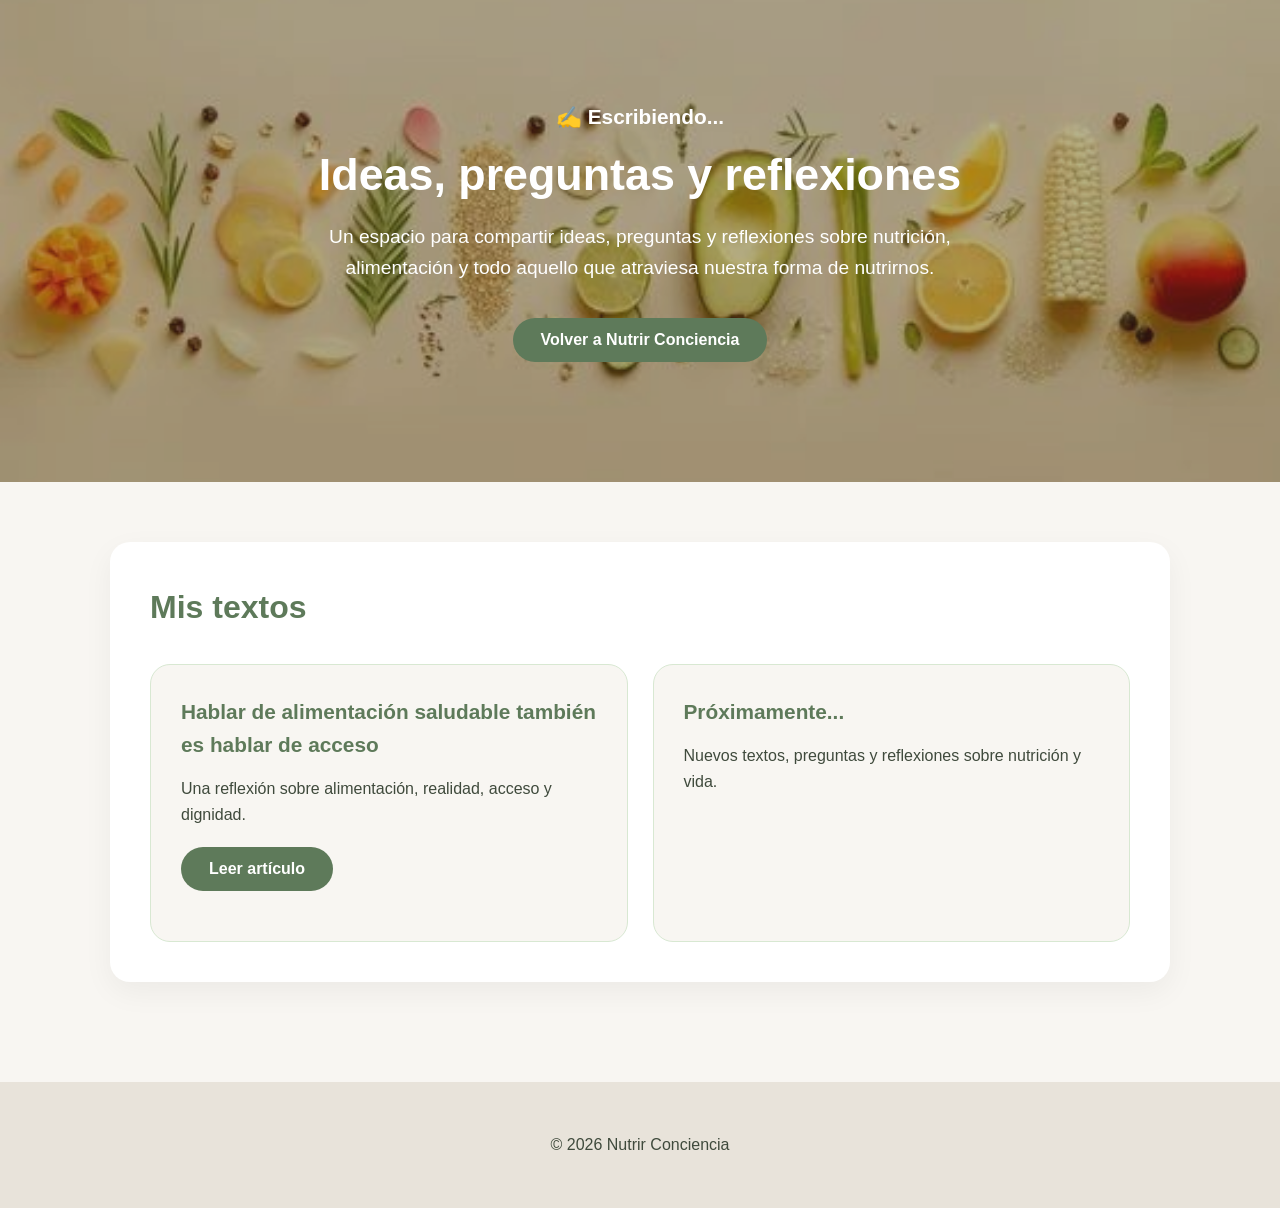
==== blog.html @ a0d84ddb "Create blog.html" ====
<!DOCTYPE html>
<html lang="es">

<head>
    <meta charset="UTF-8">
    <meta name="viewport" content="width=device-width, initial-scale=1.0">

    <title>Escribiendo... | Nutrir Conciencia</title>

    <meta name="description" content="Ideas, preguntas y reflexiones sobre nutrición, alimentación y todo aquello que atraviesa nuestra forma de nutrirnos.">

    <link rel="stylesheet" href="styles.css">
</head>

<body>

<header>

    <p class="bienvenida">
        ✍️ Escribiendo...
    </p>

    <h1>
        Ideas, preguntas y reflexiones
    </h1>

    <p>
        Un espacio para compartir ideas, preguntas y reflexiones sobre nutrición,
        alimentación y todo aquello que atraviesa nuestra forma de nutrirnos.
    </p>

    <a href="index.html" class="boton">
        Volver a Nutrir Conciencia
    </a>

</header>


<main>

    <section class="blog">

        <h2>Mis textos</h2>

        <div class="tarjetas">

            <div class="tarjeta">

                <h3>
                    Hablar de alimentación saludable también es hablar de acceso
                </h3>

                <p>
                    Una reflexión sobre alimentación, realidad, acceso y dignidad.
                </p>

                <a href="#" class="boton">
                    Leer artículo
                </a>

            </div>


            <div class="tarjeta">

                <h3>
                    Próximamente...
                </h3>

                <p>
                    Nuevos textos, preguntas y reflexiones sobre nutrición y vida.
                </p>

            </div>

        </div>

    </section>

</main>


<footer>

    <p>
        © 2026 Nutrir Conciencia
    </p>

</footer>


</body>

</html>
---- styles.css ----
* {
    margin: 0;
    padding: 0;
    box-sizing: border-box;
}

body {
    font-family: Arial, Helvetica, sans-serif;
    background: #F8F6F2;
    color: #3F4A3C;
    line-height: 1.6;
}


/* =========================
   PORTADA
========================= */

header {
    position: relative;
    background-image: url("fondo-portada.jpg");
    background-size: cover;
    background-position: center;
    background-repeat: no-repeat;
    text-align: center;
    padding: 100px 20px;
    color: white;
}

header::before {
    content: "";
    position: absolute;
    inset: 0;
    background: rgba(40, 55, 40, 0.35);
    z-index: 0;
}

header > * {
    position: relative;
    z-index: 1;
}


/* =========================
   FOTO DE PERFIL
========================= */

.foto-perfil {
    width: 180px;
    height: 180px;
    object-fit: cover;
    border-radius: 50%;
    display: block;
    margin: 0 auto 20px;
    border: 6px solid white;
    box-shadow: 0 10px 25px rgba(0, 0, 0, 0.15);
}


/* =========================
   PORTADA - TEXTO
========================= */

header h1 {
    font-size: 2.8rem;
    max-width: 850px;
    margin: 15px auto 20px;
    line-height: 1.2;
}

header p {
    font-size: 1.2rem;
    max-width: 700px;
    margin: 0 auto 15px;
}

.bienvenida {
    font-weight: bold;
    font-size: 1.3rem;
}


/* =========================
   BOTONES
========================= */

.boton {
    display: inline-block;
    padding: 13px 28px;
    margin: 20px auto;
    border-radius: 30px;
    line-height: normal;
    background: #5E7A5A;
    color: white;
    text-decoration: none;
    font-weight: bold;
    transition: 0.3s ease;
}

.boton:hover {
    background: #496146;
    transform: translateY(-2px);
}

a {
    text-decoration: none;
}


/* =========================
   CONTENIDO
========================= */

main {
    max-width: 1100px;
    margin: auto;
    padding: 60px 20px;
}


/* =========================
   SECCIONES
========================= */

section {
    background: white;
    margin-bottom: 40px;
    padding: 40px;
    border-radius: 20px;
    box-shadow: 0 10px 30px rgba(0, 0, 0, 0.05);
}

section h2 {
    color: #5E7A5A;
    margin-bottom: 20px;
    font-size: 2rem;
}

section p {
    font-size: 1.1rem;
}


/* =========================
   TARJETAS
========================= */

.tarjetas {
    display: grid;
    grid-template-columns: repeat(auto-fit, minmax(250px, 1fr));
    gap: 25px;
    margin-top: 30px;
}

.tarjeta {
    background: #F8F6F2;
    padding: 30px;
    border-radius: 20px;
    border: 1px solid #D8E8D2;
}

.tarjeta h3 {
    color: #5E7A5A;
    margin-bottom: 15px;
    font-size: 1.3rem;
}

.tarjeta p {
    font-size: 1rem;
}


/* =========================
   CONSULTA DESTACADA
========================= */

.consulta-destacada {
    text-align: center;
    border: 2px solid #A8C3A0;
    background: #F8FBF6;
}

.consulta-destacada h2 {
    font-size: 2.2rem;
}

.acompanamiento {
    font-size: 1rem !important;
    font-weight: bold;
    color: #687563;
    margin: 0 0 20px;
}


/* =========================
   PRODUCTOS DESTACADOS
========================= */

.producto-destacado {
    text-align: center;
    margin-top: 40px;
    padding: 35px 25px;
    background: #F8FBF6;
    border: 2px solid #A8C3A0;
    border-radius: 20px;
}

.producto-destacado h3 {
    color: #5E7A5A;
    font-size: 1.6rem;
    margin-bottom: 10px;
}

.incluye {
    font-weight: bold;
}


/* =========================
   PRECIOS
========================= */

.precio {
    display: inline-block;
    background: #D8E8D2;
    color: #3F4A3C;
    font-size: 2rem !important;
    font-weight: 900;
    padding: 8px 22px;
    border-radius: 30px;
    margin: 18px 0 8px;
    border: 2px solid #A8C3A0;
}


/* =========================
   FOOTER
========================= */

footer {
    text-align: center;
    padding: 50px 30px;
    background: #E8E3DA;
}

footer h2 {
    margin-bottom: 20px;
}


/* =========================
   CELULAR
========================= */

@media (max-width: 768px) {

    header {
        padding: 70px 20px;
    }

    header h1 {
        font-size: 2rem;
    }

    header p {
        font-size: 1.05rem;
    }

    .foto-perfil {
        width: 150px;
        height: 150px;
    }

    main {
        padding: 40px 15px;
    }

    section {
        padding: 30px 20px;
    }

    section h2 {
        font-size: 1.7rem;
    }

    .tarjetas {
        grid-template-columns: 1fr;
    }

    .precio {
        font-size: 1.7rem !important;
        font-weight: 900;
    }

    .consulta-destacada h2 {
        font-size: 1.8rem;
    }

}
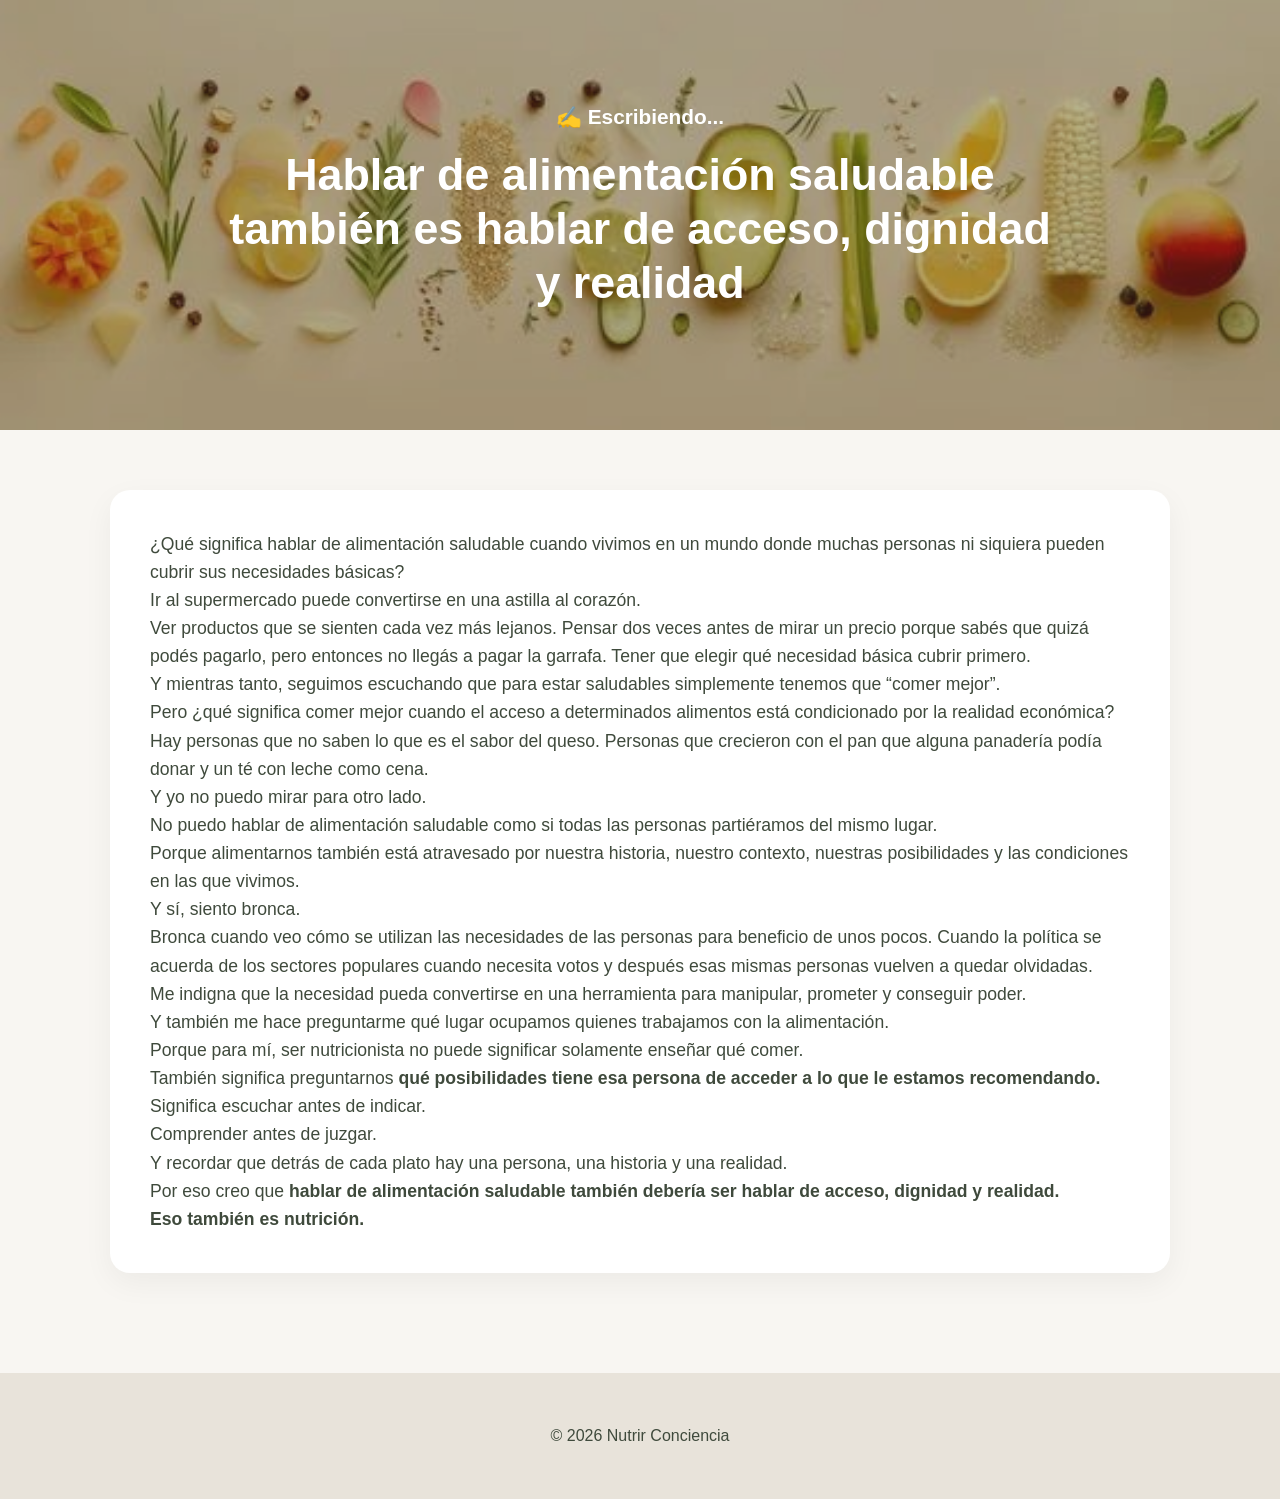
==== commit 94e1d228: "Update blog.html" ====
--- a/blog.html
+++ b/blog.html
@@ -5,11 +5,11 @@
     <meta charset="UTF-8">
     <meta name="viewport" content="width=device-width, initial-scale=1.0">
 
-    <title>Escribiendo... | Nutrir Conciencia</title>
+    <title>Hablar de alimentación saludable también es hablar de acceso, dignidad y realidad | Nutrir Conciencia</title>
 
-    <meta name="description" content="Ideas, preguntas y reflexiones sobre nutrición, alimentación y todo aquello que atraviesa nuestra forma de nutrirnos.">
+    <meta name="description" content="Una reflexión sobre alimentación saludable, acceso, dignidad y realidad.">
 
-    <link rel="stylesheet" href="styles.css">
+    <link rel="stylesheet" href="../styles.css">
 </head>
 
 <body>
@@ -21,61 +21,122 @@
     </p>
 
     <h1>
-        Ideas, preguntas y reflexiones
+        Hablar de alimentación saludable también es hablar de acceso, dignidad y realidad
     </h1>
-
-    <p>
-        Un espacio para compartir ideas, preguntas y reflexiones sobre nutrición,
-        alimentación y todo aquello que atraviesa nuestra forma de nutrirnos.
-    </p>
-
-    <a href="index.html" class="boton">
-        Volver a Nutrir Conciencia
-    </a>
 
 </header>
 
 
 <main>
 
-    <section class="blog">
+    <article>
 
-        <h2>Mis textos</h2>
+        <section>
 
-        <div class="tarjetas">
+            <p>
+                ¿Qué significa hablar de alimentación saludable cuando vivimos
+                en un mundo donde muchas personas ni siquiera pueden cubrir sus
+                necesidades básicas?
+            </p>
 
-            <div class="tarjeta">
+            <p>
+                Ir al supermercado puede convertirse en una astilla al corazón.
+            </p>
 
-                <h3>
-                    Hablar de alimentación saludable también es hablar de acceso
-                </h3>
+            <p>
+                Ver productos que se sienten cada vez más lejanos. Pensar dos
+                veces antes de mirar un precio porque sabés que quizá podés
+                pagarlo, pero entonces no llegás a pagar la garrafa. Tener que
+                elegir qué necesidad básica cubrir primero.
+            </p>
 
-                <p>
-                    Una reflexión sobre alimentación, realidad, acceso y dignidad.
-                </p>
+            <p>
+                Y mientras tanto, seguimos escuchando que para estar saludables
+                simplemente tenemos que “comer mejor”.
+            </p>
 
-                <a href="#" class="boton">
-                    Leer artículo
-                </a>
+            <p>
+                Pero ¿qué significa comer mejor cuando el acceso a determinados
+                alimentos está condicionado por la realidad económica?
+            </p>
 
-            </div>
+            <p>
+                Hay personas que no saben lo que es el sabor del queso.
+                Personas que crecieron con el pan que alguna panadería podía
+                donar y un té con leche como cena.
+            </p>
 
+            <p>
+                Y yo no puedo mirar para otro lado.
+            </p>
 
-            <div class="tarjeta">
+            <p>
+                No puedo hablar de alimentación saludable como si todas las
+                personas partiéramos del mismo lugar.
+            </p>
 
-                <h3>
-                    Próximamente...
-                </h3>
+            <p>
+                Porque alimentarnos también está atravesado por nuestra historia,
+                nuestro contexto, nuestras posibilidades y las condiciones en
+                las que vivimos.
+            </p>
 
-                <p>
-                    Nuevos textos, preguntas y reflexiones sobre nutrición y vida.
-                </p>
+            <p>
+                Y sí, siento bronca.
+            </p>
 
-            </div>
+            <p>
+                Bronca cuando veo cómo se utilizan las necesidades de las
+                personas para beneficio de unos pocos. Cuando la política se
+                acuerda de los sectores populares cuando necesita votos y
+                después esas mismas personas vuelven a quedar olvidadas.
+            </p>
 
-        </div>
+            <p>
+                Me indigna que la necesidad pueda convertirse en una herramienta
+                para manipular, prometer y conseguir poder.
+            </p>
 
-    </section>
+            <p>
+                Y también me hace preguntarme qué lugar ocupamos quienes
+                trabajamos con la alimentación.
+            </p>
+
+            <p>
+                Porque para mí, ser nutricionista no puede significar solamente
+                enseñar qué comer.
+            </p>
+
+            <p>
+                También significa preguntarnos <strong>qué posibilidades tiene
+                esa persona de acceder a lo que le estamos recomendando.</strong>
+            </p>
+
+            <p>
+                Significa escuchar antes de indicar.
+            </p>
+
+            <p>
+                Comprender antes de juzgar.
+            </p>
+
+            <p>
+                Y recordar que detrás de cada plato hay una persona, una
+                historia y una realidad.
+            </p>
+
+            <p>
+                Por eso creo que <strong>hablar de alimentación saludable también
+                debería ser hablar de acceso, dignidad y realidad.</strong>
+            </p>
+
+            <p>
+                <strong>Eso también es nutrición.</strong>
+            </p>
+
+        </section>
+
+    </article>
 
 </main>
 
@@ -88,7 +149,6 @@
 
 </footer>
 
-
 </body>
 
 </html>
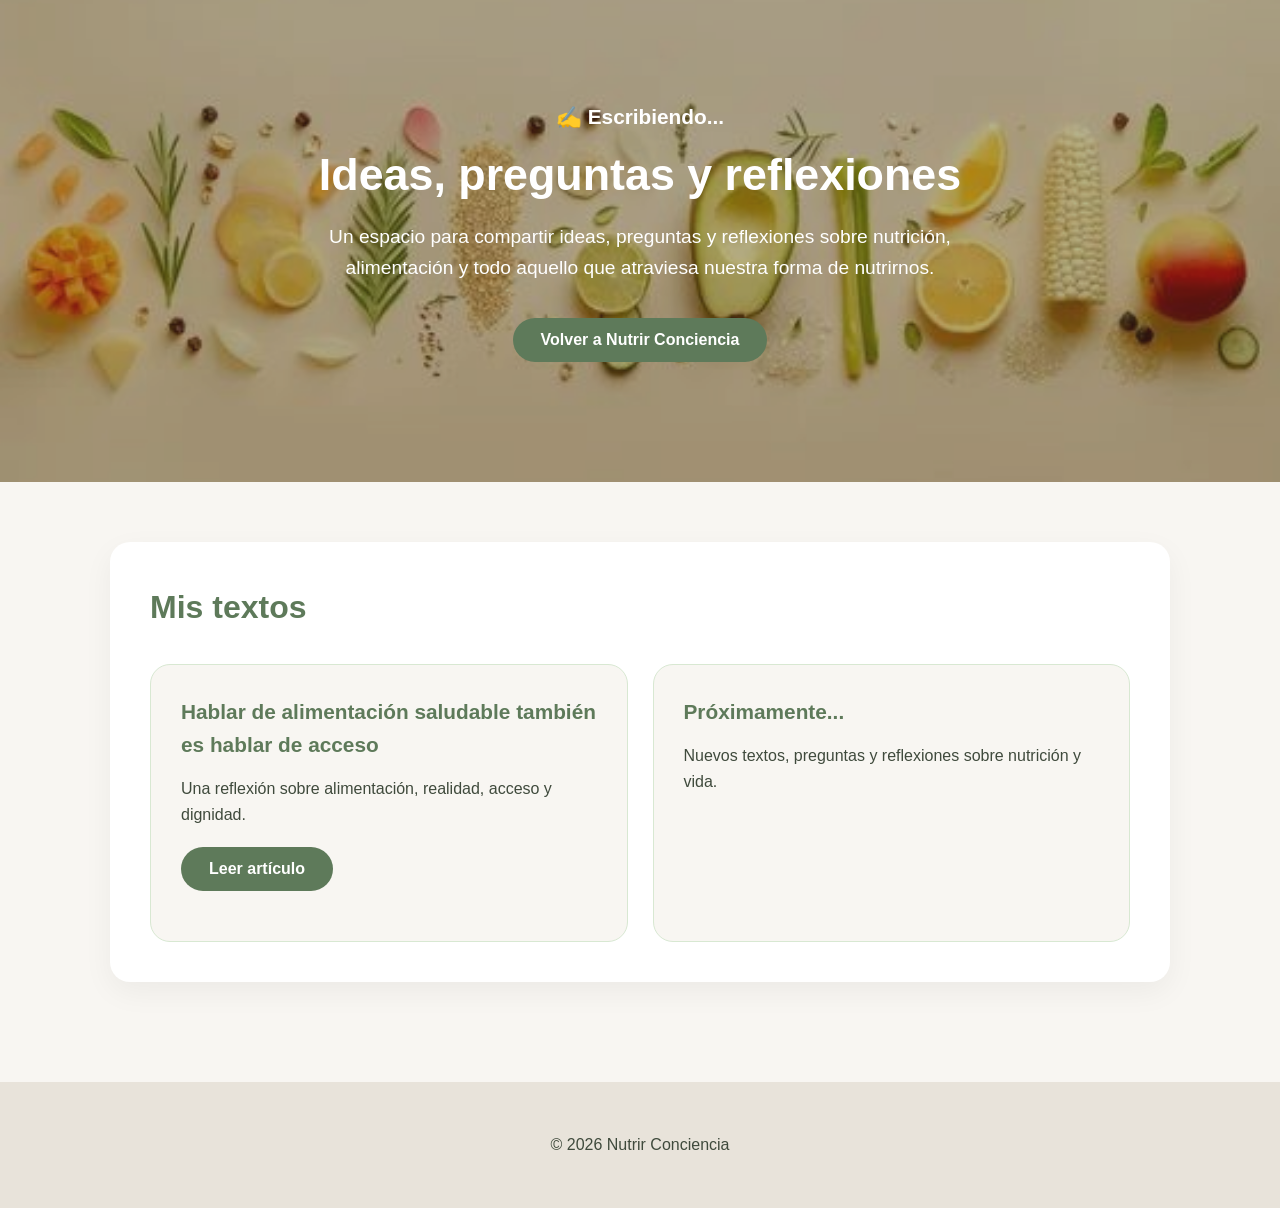
==== commit 69ae1e01: "Update blog.html" ====
--- a/blog.html
+++ b/blog.html
@@ -5,11 +5,11 @@
     <meta charset="UTF-8">
     <meta name="viewport" content="width=device-width, initial-scale=1.0">
 
-    <title>Hablar de alimentación saludable también es hablar de acceso, dignidad y realidad | Nutrir Conciencia</title>
+    <title>Escribiendo... | Nutrir Conciencia</title>
 
-    <meta name="description" content="Una reflexión sobre alimentación saludable, acceso, dignidad y realidad.">
+    <meta name="description" content="Ideas, preguntas y reflexiones sobre nutrición, alimentación y todo aquello que atraviesa nuestra forma de nutrirnos.">
 
-    <link rel="stylesheet" href="../styles.css">
+    <link rel="stylesheet" href="styles.css">
 </head>
 
 <body>
@@ -21,122 +21,61 @@
     </p>
 
     <h1>
-        Hablar de alimentación saludable también es hablar de acceso, dignidad y realidad
+        Ideas, preguntas y reflexiones
     </h1>
+
+    <p>
+        Un espacio para compartir ideas, preguntas y reflexiones sobre nutrición,
+        alimentación y todo aquello que atraviesa nuestra forma de nutrirnos.
+    </p>
+
+    <a href="index.html" class="boton">
+        Volver a Nutrir Conciencia
+    </a>
 
 </header>
 
 
 <main>
 
-    <article>
+    <section class="blog">
 
-        <section>
+        <h2>Mis textos</h2>
 
-            <p>
-                ¿Qué significa hablar de alimentación saludable cuando vivimos
-                en un mundo donde muchas personas ni siquiera pueden cubrir sus
-                necesidades básicas?
-            </p>
+        <div class="tarjetas">
 
-            <p>
-                Ir al supermercado puede convertirse en una astilla al corazón.
-            </p>
+            <div class="tarjeta">
 
-            <p>
-                Ver productos que se sienten cada vez más lejanos. Pensar dos
-                veces antes de mirar un precio porque sabés que quizá podés
-                pagarlo, pero entonces no llegás a pagar la garrafa. Tener que
-                elegir qué necesidad básica cubrir primero.
-            </p>
+                <h3>
+                    Hablar de alimentación saludable también es hablar de acceso
+                </h3>
 
-            <p>
-                Y mientras tanto, seguimos escuchando que para estar saludables
-                simplemente tenemos que “comer mejor”.
-            </p>
+                <p>
+                    Una reflexión sobre alimentación, realidad, acceso y dignidad.
+                </p>
 
-            <p>
-                Pero ¿qué significa comer mejor cuando el acceso a determinados
-                alimentos está condicionado por la realidad económica?
-            </p>
+                <a href="blog/acceso-dignidad-realidad.html" class="boton">
+                    Leer artículo
+                </a>
 
-            <p>
-                Hay personas que no saben lo que es el sabor del queso.
-                Personas que crecieron con el pan que alguna panadería podía
-                donar y un té con leche como cena.
-            </p>
+            </div>
 
-            <p>
-                Y yo no puedo mirar para otro lado.
-            </p>
 
-            <p>
-                No puedo hablar de alimentación saludable como si todas las
-                personas partiéramos del mismo lugar.
-            </p>
+            <div class="tarjeta">
 
-            <p>
-                Porque alimentarnos también está atravesado por nuestra historia,
-                nuestro contexto, nuestras posibilidades y las condiciones en
-                las que vivimos.
-            </p>
+                <h3>
+                    Próximamente...
+                </h3>
 
-            <p>
-                Y sí, siento bronca.
-            </p>
+                <p>
+                    Nuevos textos, preguntas y reflexiones sobre nutrición y vida.
+                </p>
 
-            <p>
-                Bronca cuando veo cómo se utilizan las necesidades de las
-                personas para beneficio de unos pocos. Cuando la política se
-                acuerda de los sectores populares cuando necesita votos y
-                después esas mismas personas vuelven a quedar olvidadas.
-            </p>
+            </div>
 
-            <p>
-                Me indigna que la necesidad pueda convertirse en una herramienta
-                para manipular, prometer y conseguir poder.
-            </p>
+        </div>
 
-            <p>
-                Y también me hace preguntarme qué lugar ocupamos quienes
-                trabajamos con la alimentación.
-            </p>
-
-            <p>
-                Porque para mí, ser nutricionista no puede significar solamente
-                enseñar qué comer.
-            </p>
-
-            <p>
-                También significa preguntarnos <strong>qué posibilidades tiene
-                esa persona de acceder a lo que le estamos recomendando.</strong>
-            </p>
-
-            <p>
-                Significa escuchar antes de indicar.
-            </p>
-
-            <p>
-                Comprender antes de juzgar.
-            </p>
-
-            <p>
-                Y recordar que detrás de cada plato hay una persona, una
-                historia y una realidad.
-            </p>
-
-            <p>
-                Por eso creo que <strong>hablar de alimentación saludable también
-                debería ser hablar de acceso, dignidad y realidad.</strong>
-            </p>
-
-            <p>
-                <strong>Eso también es nutrición.</strong>
-            </p>
-
-        </section>
-
-    </article>
+    </section>
 
 </main>
 
@@ -149,6 +88,7 @@
 
 </footer>
 
+
 </body>
 
 </html>
